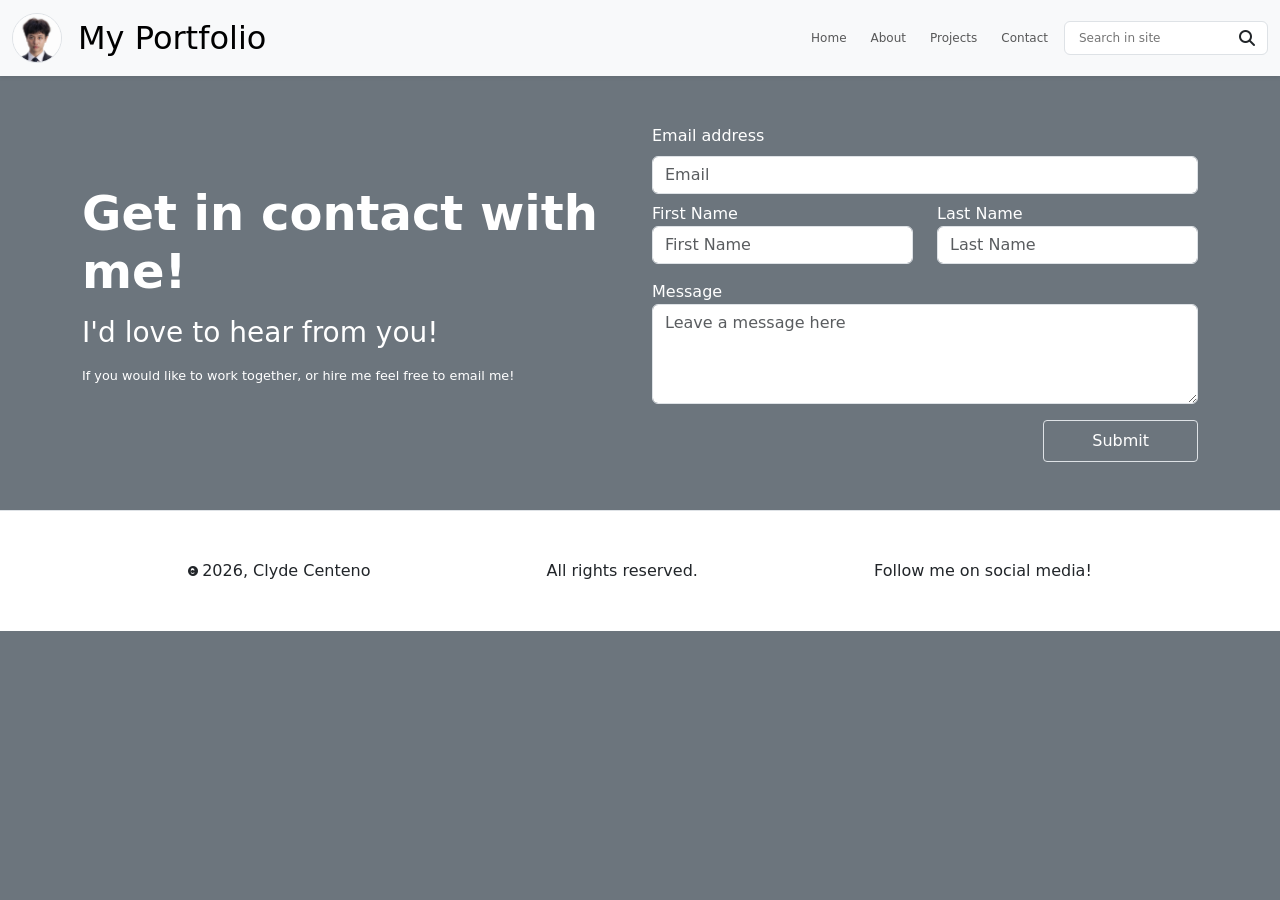
==== contact.html @ 438d69e5 "add contact page" ====
<!doctype html>
<html lang="en">

<head>
    <meta charset="utf-8">
    <meta name="viewport" content="width=device-width, initial-scale=1">
    <title>Contact - Clyde's Portfolio</title>
    <link href="https://cdn.jsdelivr.net/npm/bootstrap@5.3.8/dist/css/bootstrap.min.css" rel="stylesheet"
        integrity="sha384-sRIl4kxILFvY47J16cr9ZwB07vP4J8+LH7qKQnuqkuIAvNWLzeN8tE5YBujZqJLB" crossorigin="anonymous">
    <link rel="stylesheet" href="https://cdnjs.cloudflare.com/ajax/libs/font-awesome/6.5.1/css/all.min.css"
        integrity="sha512-DTOQO9RWCH3ppGqcWaEA1BIZOC6xxalwEsw9c2QQeAIftl+Vegovlnee1c9QX4TctnWMn13TZye+giMm8e2LwA=="
        crossorigin="anonymous" referrerpolicy="no-referrer" />
    <link rel="stylesheet" href="styles.css">
    <style>
        html {
            scroll-behavior: smooth;
        }
    </style>

</head>

<body class="bg-secondary ">

    <!-- Navigation Bar: Contains the site logo, brand name, navigation links, and search form -->
    <nav class="navbar navbar-expand-lg bg-body-tertiary shadow-sm sticky-top">
        <div class="container-fluid">
            <a class="navbar-brand d-flex align-item-center" href="#">
                <img src="images/1771458621917.jpg" alt="Logo" width="50" height="50"
                    class="d-inline-block align-text-top rounded-circle border ">
            </a>
            <a class="navbar-brand fw-medium fs-2" href="#">My Portfolio</a>
            <button class="navbar-toggler" type="button" data-bs-toggle="collapse" data-bs-target="#navbarNavAltMarkup"
                aria-controls="navbarNavAltMarkup" aria-expanded="false" aria-label="Toggle navigation">
                <span class="navbar-toggler-icon"></span>
            </button>
            <div class="collapse navbar-collapse" id="navbarNavAltMarkup">
                <div class="navbar-nav ms-auto fw-medium ">
                    <a class="nav-link me-2 my-auto " href="index.html">Home</a>
                    <a class="nav-link me-2 my-auto" href="index.html">About</a>    
                    <a class="nav-link me-2 my-auto" href="exploreMore.html">Projects</a>
                    <a class="nav-link me-2 my-auto" href="contact.html">Contact</a>
                    <form class="d-flex form-control" role="search">
                        <input class="search me-2 my-auto border-0" type="search" placeholder="Search in site"
                            aria-label="Search" />
                        <i class="fa fa-search align-self-center ms-auto" aria-hidden="true"></i>
                    </form>
                </div>
            </div>
        </div>
    </nav>

    <section class="container py-5">
        <div class="row align-items-center">

            <div class="contactWords col-md-6 h-100 d-flex align-items-center">
                <div class="text-white">
                    <div class="mx-auto my-auto">
                        <h1 class="display-5 fw-semibold mb-3">Get in contact with me!</h1>
                        <h2 class="fw-normal fs-3 fw-medium mb-3">I'd love to hear from you!</h2>
                        <p style="font-size: 0.8rem;">If you would like to work together, or hire me feel free to email
                            me!
                        </p>
                    </div>
                </div>

            </div>



            <div class="col-md-6">
                <form>

                    <div class="col-md-12">
                        <div class="form-group text-white">
                            <label for="email" class="form-label">Email address</label>
                            <input type="text" name="email" id="email" class="form-control" placeholder="Email"
                                required>
                        </div>
                    </div>

                    <div class="row mt-2">
                        <div class="col-md-6">
                            <div class="form-group text-white">
                                <label for="fName" class="form-label m-0">First Name</label>
                                <input type="text" class="form-control" name="fName" id="fName" placeholder="First Name"
                                    required>
                            </div>
                        </div>

                        <div class="col-md-6">
                            <div class="form-group text-white">
                                <label for="lName" class="form-label m-0">Last Name</label>
                                <input type="text" class="form-control" name="lName" id="lName" placeholder="Last Name"
                                    required>
                            </div>
                        </div>
                    </div>

                    <div class="messages text-white mt-3">
                        <label for="floatingTextarea">Message</label>
                        <textarea class="form-control" placeholder="Leave a message here" id="floatingTextarea"
                            style="height:100px;"></textarea>

                    </div>
                    <div class="d-flex mt-3">
                        <button type="submit" class="btn border text-white rounded-1 ms-auto py-2 px-5">Submit</button>
                    </div>
                </form>
            </div>


        </div>
    </section>










    <!-- Footer -->
    <footer id="contact" class="container-fluid py-5 border-top bg-white">
        <div class="d-flex justify-content-evenly align-items-center">
            <div class="d-flex">
                <i class="fa fa-copyright my-auto me-1" aria-hidden="true"></i>
                <p class="my-auto">2026, Clyde Centeno</p>
            </div>
            <p class="my-auto">All rights reserved.</p>
            <p class="my-auto">Follow me on social media!</p>
        </div>
    </footer>

    <!-- ========================================
         BOOTSTRAP JAVASCRIPT AND DEPENDENCIES
         ======================================== -->
    <!-- Required for Bootstrap components like navbar toggle, modals, dropdowns, etc. -->
    <script src="https://cdn.jsdelivr.net/npm/bootstrap@5.3.8/dist/js/bootstrap.bundle.min.js"
        integrity="sha384-FKyoEForCGlyvwx9Hj09JcYn3nv7wiPVlz7YYwJrWVcXK/BmnVDxM+D2scQbITxI"
        crossorigin="anonymous"></script>
</body>

</html>
---- styles.css ----
/* ========================================
   CUSTOM STYLES FOR PORTFOLIO WEBSITE
   ======================================== */

/* ========================================
   NAVIGATION STYLES
   ======================================== */

/* Navigation links in the navbar - increased font size for better readability */
.nav-link, .search{
    font-size: 12px;
}

/* ========================================
   BODY STYLES
   ======================================== */

/* Reset default body margins and padding for full-width layout */
body {
    margin: 0;
    padding: 0;
}

/* ========================================
   PROJECT CARD STYLES
   ======================================== */

/* Technology category tags styling - displays tech skills used in projects */
.techCategory {
    font-size: 10px;
}

/* Project description text - brief summary of each project */
.projectDescription {
    font-size: 0.7rem;
}

/* Creator's small circular profile image in cards */
.subImage img {
    max-width: 20px;
    max-height: 20px;
}

/* Creator's name displayed next to the small profile image */
.subImageName {
    font-size: 14px;
}

/* Flexbox container for responsive card layout - stacks content vertically */
.projectCardCol {
    display: flex;
    flex-direction: column;
}

/* Project card wrapper - responsive container with minimum height for consistent layout */
.projectCardWrapper {
    max-width: 100%;
    min-height: 160px;
}

/* Feature image container - fixed dimensions for project thumbnail */
.featureImageSize {
    height: 100px;
    width: 100px;
}
.reviews h2{
    font-size: 30px;
}
.reviews p{
    font-size: 12px;
}

.stars{
    font-size: 0.5rem;
    color:rgb(227, 227, 0);
}
.card{
    width: 240px;
    height: 152px;
    background-color: rgba(242, 242, 242);
}

.techCategory,.profileTechCategory{
    background-color: rgba(242, 242, 242)!important;
}

.fa-copyright{
    font-size: 10px;
}

/* ========================================
   RESPONSIVE MEDIA QUERIES
   ======================================== */

/* DESKTOP SCREENS: 1024px and larger - optimized layout for desktop displays */
@media (max-width: 1024px) {

    /* Larger font for tech tags on desktop */
    .techCategory {
        font-size: 9px;
    }

    /* Enhanced description readability on desktop */
    .projectDescription {
        font-size: 0.75rem;
    }

    /* Larger creator name on desktop */
    .subImageName {
        font-size: 13px;
    }

    /* Increased padding for better spacing on desktop cards */
    .border.rounded.d-flex {
        padding: 0.75rem !important;
    }
}

/* ========================================
   PROFILE SECTION STYLES
   ======================================== */

/* Top and bottom margins for profile section containers */
.profileBorder {
    margin-top: 60px;
    margin-bottom: 60px;
}


/* Main profile name/title text sizing */
.profileName {
    font-size: 24px;
}

/* Technology tags in the profile section */
.profileTechCategory {
    font-size: 12px;
}

/* Subtitle text in profile section */
.profileSubText {
    font-size: 16px;
}

/* Profile image container - constrains circular profile picture size */
.profileImage {
    max-width: 100px;
    max-height: 100px;
}
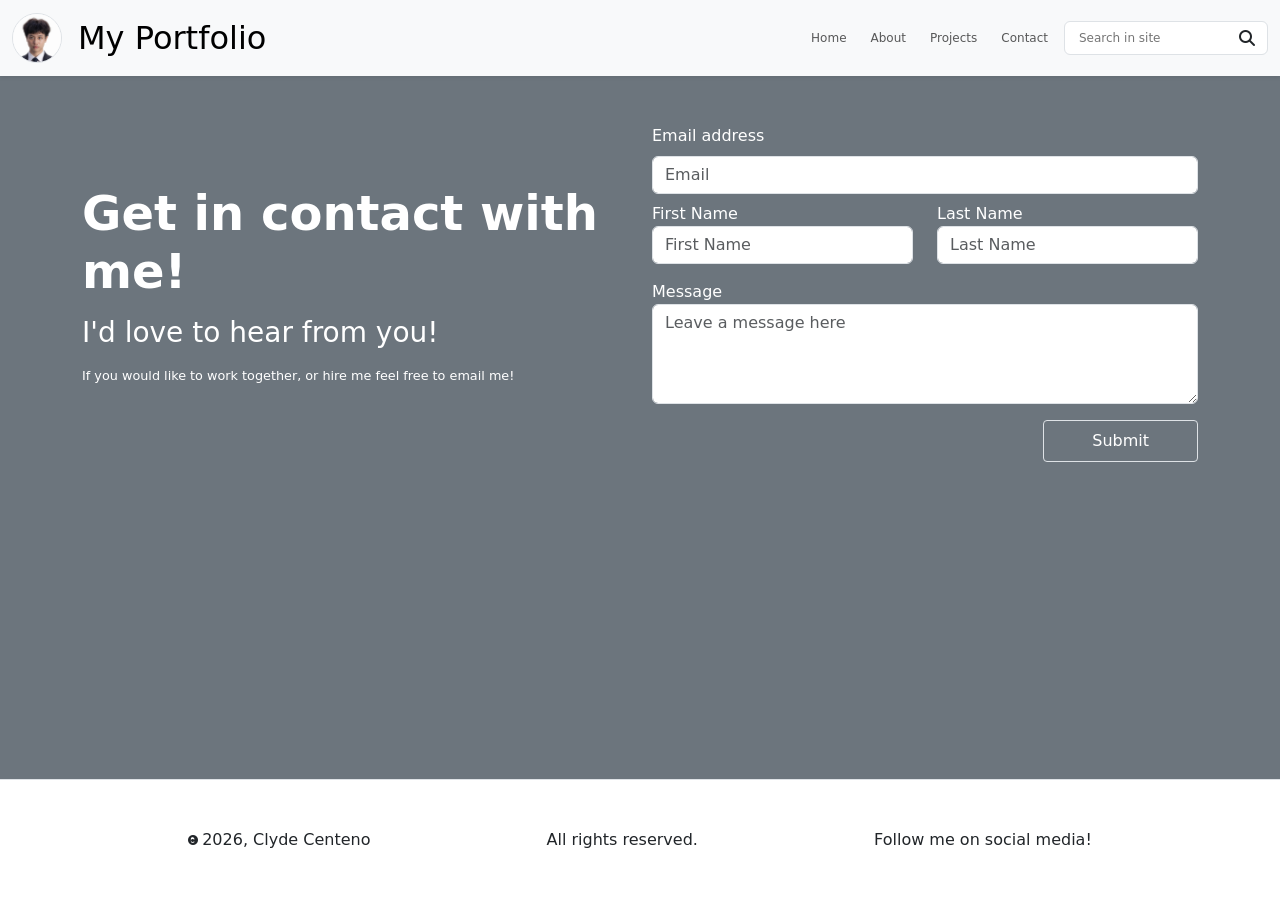
==== commit 57f8c5d5: "fix footer gap" ====
--- a/contact.html
+++ b/contact.html
@@ -19,7 +19,7 @@
 
 </head>
 
-<body class="bg-secondary ">
+<body class="bg-secondary m-0 p-0 d-flex flex-column min-vh-100">
 
     <!-- Navigation Bar: Contains the site logo, brand name, navigation links, and search form -->
     <nav class="navbar navbar-expand-lg bg-body-tertiary shadow-sm sticky-top">
@@ -49,7 +49,7 @@
         </div>
     </nav>
 
-    <section class="container py-5">
+    <section class="container py-5 flex-grow-1 align-items-center">
         <div class="row align-items-center">
 
             <div class="contactWords col-md-6 h-100 d-flex align-items-center">
@@ -122,7 +122,7 @@
 
 
     <!-- Footer -->
-    <footer id="contact" class="container-fluid py-5 border-top bg-white">
+    <footer id="contact" class="container-fluid py-5 border-top bg-white mb-0">
         <div class="d-flex justify-content-evenly align-items-center">
             <div class="d-flex">
                 <i class="fa fa-copyright my-auto me-1" aria-hidden="true"></i>
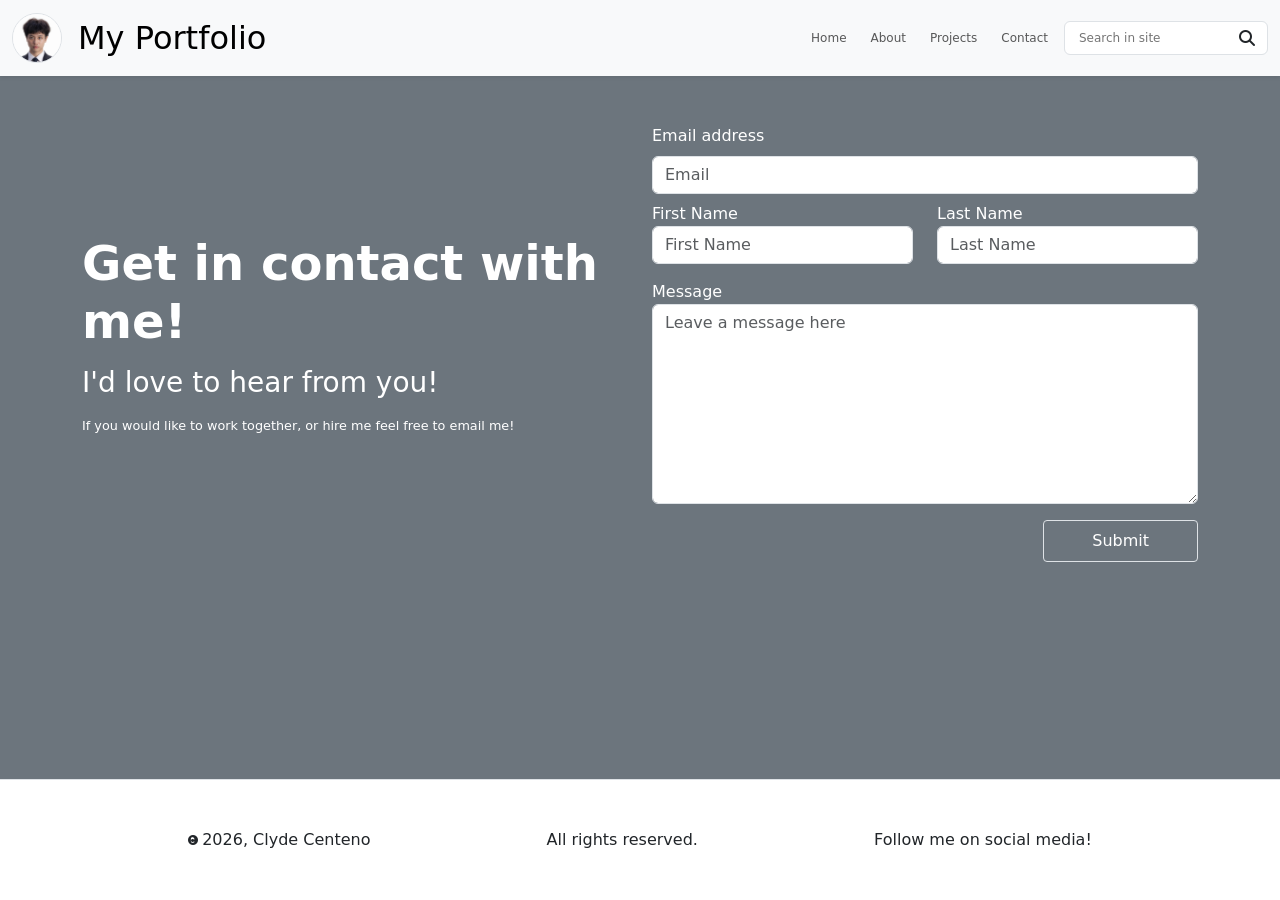
==== commit 887a9b64: "made textarea 200px height" ====
--- a/contact.html
+++ b/contact.html
@@ -99,7 +99,7 @@
                     <div class="messages text-white mt-3">
                         <label for="floatingTextarea">Message</label>
                         <textarea class="form-control" placeholder="Leave a message here" id="floatingTextarea"
-                            style="height:100px;"></textarea>
+                            style="height: 200px;"></textarea>
 
                     </div>
                     <div class="d-flex mt-3">
